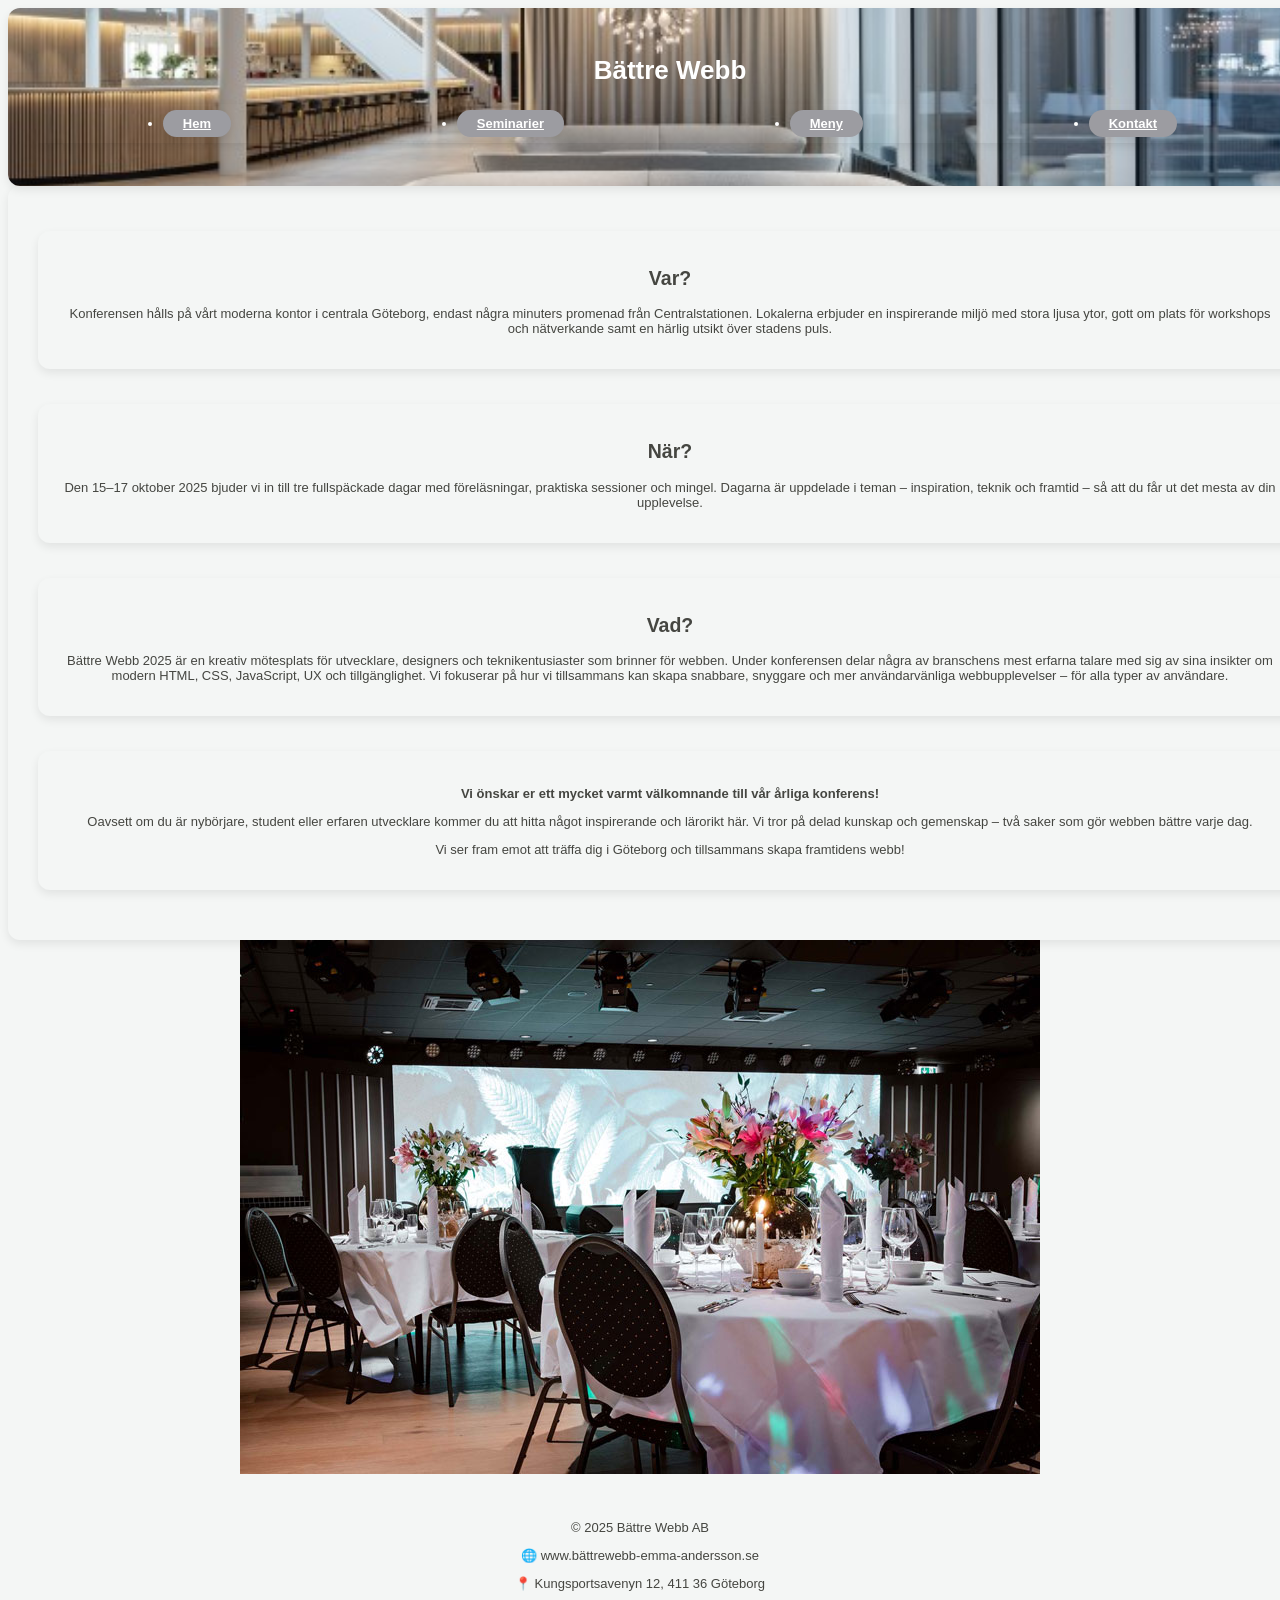
==== index.html @ 06e7f987 "Första commit" ====
<!DOCTYPE html>
<html lang="en">
<head>
  <meta charset="UTF-8">
  <title>Välkommen – Bättre Webb 2025</title>
  <link rel="stylesheet" href="style.css">
</head>
<header>
  <h1>Bättre Webb</h1>
  <nav><ul>
    <li><a href="index.html">Hem</a></li>
    <li><a href="info.html">Seminarier</a></li>
    <li><a href="food.html">Meny</a></li>
    <li><a href="contact.html">Kontakt</a></li>
  </ul></nav>
</header>
<body>
  
<main>
<br>
  <section>
    <h2>Var?</h2>
      <p>Konferensen hålls på vårt moderna kontor i centrala Göteborg, endast några minuters promenad från Centralstationen. Lokalerna erbjuder en inspirerande miljö med stora ljusa ytor, gott om plats för workshops och nätverkande samt en härlig utsikt över stadens puls.</p>
  </section>
<br>
  <section>
    <h2>När?</h2>
      <p>Den 15–17 oktober 2025 bjuder vi in till tre fullspäckade dagar med föreläsningar, praktiska sessioner och mingel. Dagarna är uppdelade i teman – inspiration, teknik och framtid – så att du får ut det mesta av din upplevelse.</p>
  </section>
<br>  
  <section>
    <h2>Vad?</h2>
      <p>Bättre Webb 2025 är en kreativ mötesplats för utvecklare, designers och teknikentusiaster som brinner för webben. Under konferensen delar några av branschens mest erfarna talare med sig av sina insikter om modern HTML, CSS, JavaScript, UX och tillgänglighet. Vi fokuserar på hur vi tillsammans kan skapa snabbare, snyggare och mer användarvänliga webbupplevelser – för alla typer av användare.</p>        
  </section>
<br>
  <section>
<br>
    <strong>Vi önskar er ett mycket varmt välkomnande till vår årliga konferens!</strong>
      <p>Oavsett om du är nybörjare, student eller erfaren utvecklare kommer du att hitta något inspirerande och lärorikt här. Vi tror på delad kunskap och gemenskap – två saker som gör webben bättre varje dag.</p>
      <p>Vi ser fram emot att träffa dig i Göteborg och tillsammans skapa framtidens webb!</p>
  </section>
</main>
<img src="konferens-3.jpg" alt="Konferensrum">

  <footer>
<br><br>
      <p>&copy; 2025 Bättre Webb AB</p>
      <p>🌐 www.bättrewebb-emma-andersson.se</p>
      <p>📍 Kungsportsavenyn 12, 411 36 Göteborg</p>
<br><br>
  </footer>
</body>
</html>
---- style.css ----
/* style.css */        

/* Header */
header {
      width: 100%;      
      background: url('kontor-1.jpg') no-repeat center center/cover;
      color: #fff;
      border-radius: 12px;
      padding: 30px;
      text-align: center;
      border-radius: 12px;
      overflow: hidden; 

      box-shadow: 0 4px 10px rgba(0,0,0,0.08);
}

/* Main */
main {
      width: 100%;
      border-radius: 12px;
      padding: 30px;
      text-align: center;
      box-shadow: 0 4px 10px rgba(0,0,0,0.08);
}

/* Innehåll */
body {
      text-align: center;
      background-color: #f4f6f5;
      font-family: Arial;
      font-size: small;
      color: #454641;
      padding: auto;
      text-align: center;
      max-width: auto;
}

img.responsive {
      height: auto;
      width: auto;
      box-shadow: 0 4px 10px rgba(0,0,0,0.08);
      margin: 20px; 
      transition: background-color 0.3s;
      justify-content: space-evenly;
      border-radius: 12px;
}

/* Sektioner och rubriker */
section {
      text-align: center;
      background-color: #f4f6f5;
      font-family: Arial;
      font-size: small;
      color: #454641;
      max-width: auto;
      margin-bottom: 20px;
      padding: 20px;
      border-radius: 12px;
      box-shadow: 0 4px 10px rgba(0,0,0,0.08);
}

/* Formulär */
form {
      font-weight: bold;      
      flex-direction: column;
      height: 50%;
      width: 100%;
      font-size: small;
      cursor: pointer;
}

/* Aktiv länk och hover-effekt */         
      nav a:hover,
      nav a.active {
      background-color: #b8bcb8;  
      text-decoration: none;
      color: white;
      border-radius: 60px;
      padding: 6px 12px;
      transition: background-color 0s;  
      display: flex;
      justify-content: space-around;
}

/* Navigationsmeny */
nav a.active {
      background-color: #70706f;  
      text-decoration: none;  
      padding: 6px 12px;      
      transition: background-color 0.3s;
      display: flex;
      justify-content: space-around;
      box-shadow: 0 4px 10px rgba(0,0,0,0.08);
}

nav ul li a { 
      color: white;
      background-color: #9c9ca1;    
      border-radius: 60px;
      font-weight: bold;      
      padding: 6px 20px;     
      transition: background-color 0.3s;      
      display: flex;
      justify-content: space-around;
      align-items: center;
      box-shadow: 0 4px 10px rgba(0,0,0,0.08);
}

nav ul {
      color: white;
      text-decoration: none;
      padding: 6px 12px;      
      transition: background-color 0.3s;
      display: flex;
      justify-content: space-around;
      box-shadow: 0 4px 10px rgba(0,0,0,0.08);
}
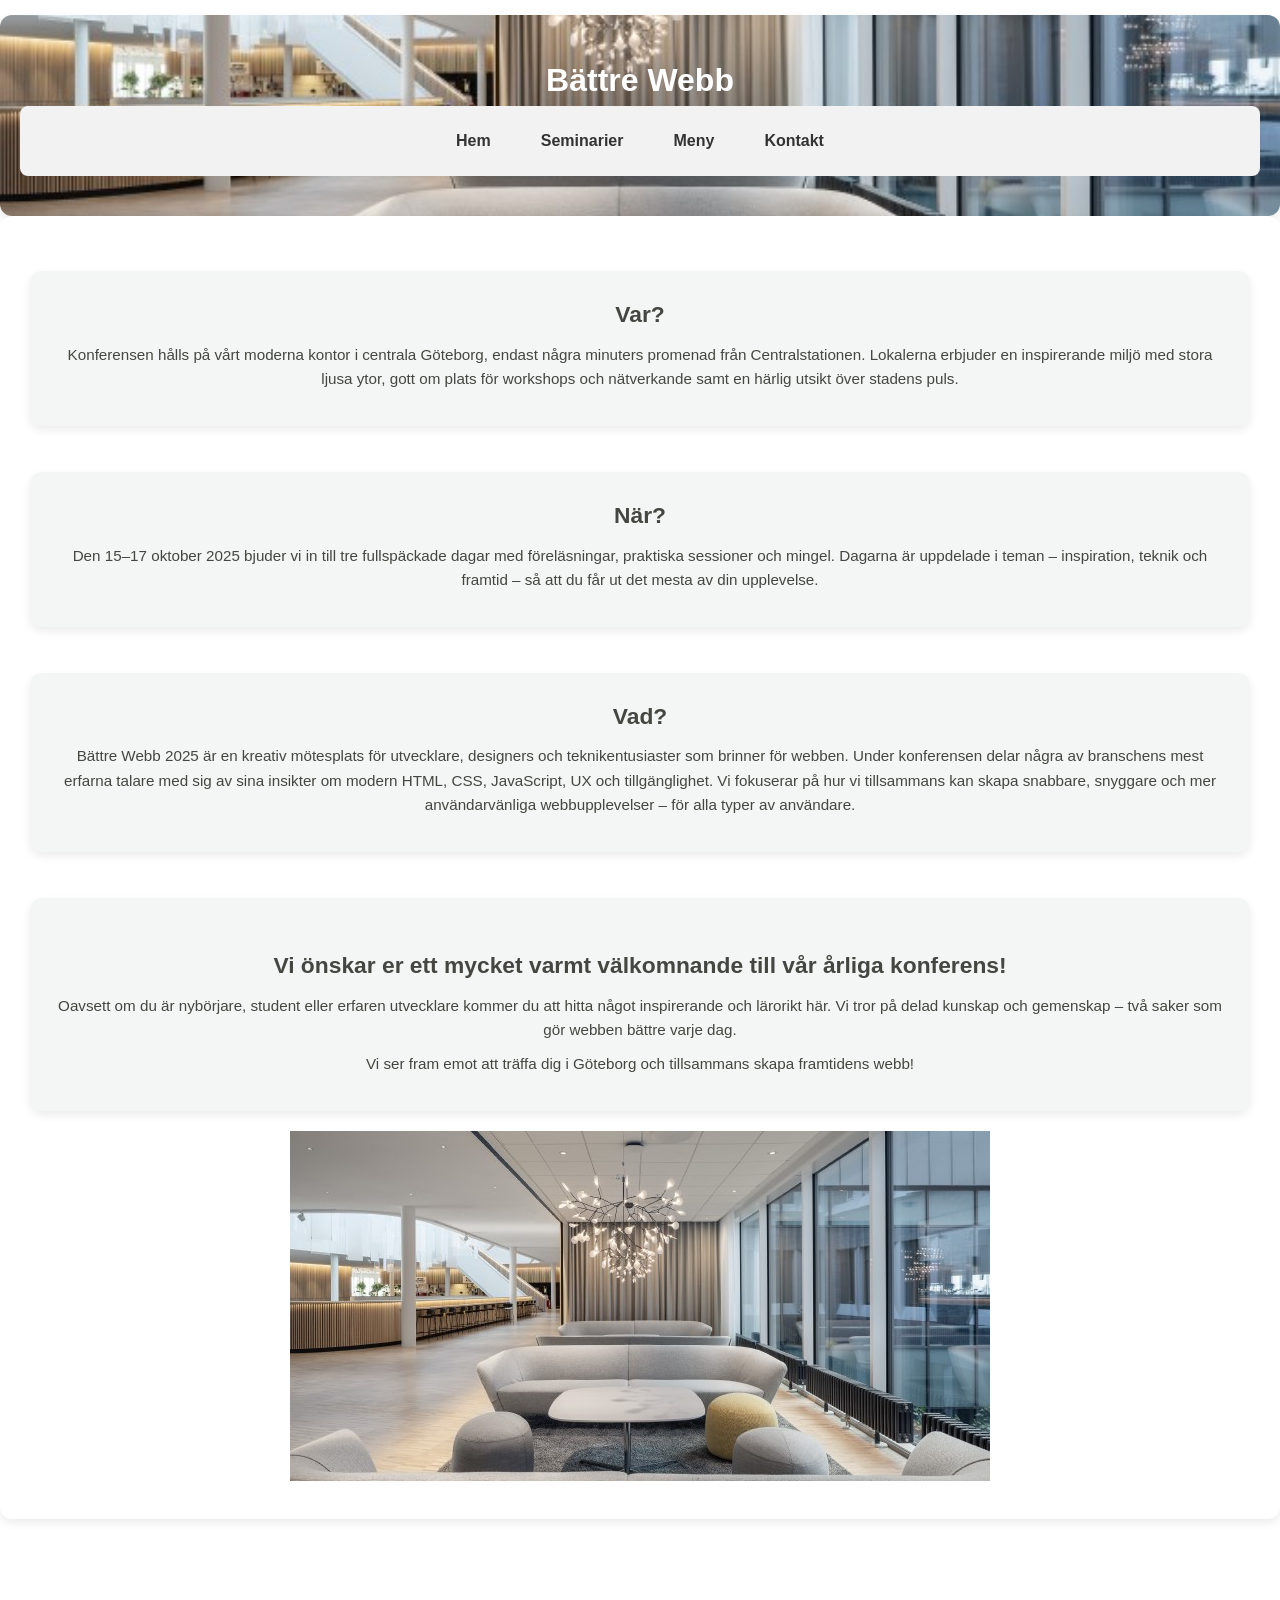
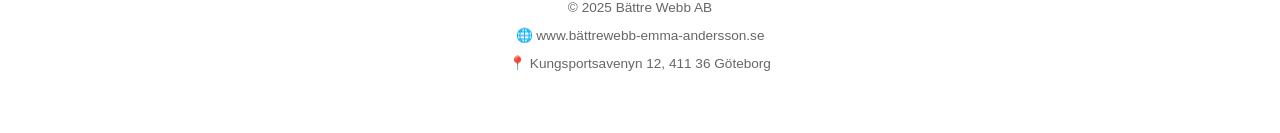
==== commit 34b5007a: "Uppdaterade webbsidans kod och layout" ====
--- a/index.html
+++ b/index.html
@@ -1,21 +1,20 @@
 <!DOCTYPE html>
-<html lang="en">
+<html lang="sv">
 <head>
   <meta charset="UTF-8">
   <title>Välkommen – Bättre Webb 2025</title>
   <link rel="stylesheet" href="style.css">
 </head>
+<body>
 <header>
   <h1>Bättre Webb</h1>
-  <nav><ul>
-    <li><a href="index.html">Hem</a></li>
-    <li><a href="info.html">Seminarier</a></li>
-    <li><a href="food.html">Meny</a></li>
-    <li><a href="contact.html">Kontakt</a></li>
-  </ul></nav>
+  <nav>
+      <a href="./index.html">Hem</a>  
+      <a href="./info.html">Seminarier</a>
+      <a href="./food.html">Meny</a>
+      <a href="./contact.html">Kontakt</a>
+  </nav>
 </header>
-<body>
-  
 <main>
 <br>
   <section>
@@ -35,13 +34,12 @@
 <br>
   <section>
 <br>
-    <strong>Vi önskar er ett mycket varmt välkomnande till vår årliga konferens!</strong>
+    <h2>Vi önskar er ett mycket varmt välkomnande till vår årliga konferens!</h2>
       <p>Oavsett om du är nybörjare, student eller erfaren utvecklare kommer du att hitta något inspirerande och lärorikt här. Vi tror på delad kunskap och gemenskap – två saker som gör webben bättre varje dag.</p>
       <p>Vi ser fram emot att träffa dig i Göteborg och tillsammans skapa framtidens webb!</p>
   </section>
+<img src="images/konferens-6.jpg" alt="Konferensrum">
 </main>
-<img src="konferens-3.jpg" alt="Konferensrum">
-
   <footer>
 <br><br>
       <p>&copy; 2025 Bättre Webb AB</p>
--- a/style.css
+++ b/style.css
@@ -1,117 +1,188 @@
-/* style.css */        
+/* style.css*/
+
+/* Grundinställningar och variabler */
+:root {
+  --padding: 15px;
+  --primary-color: #454641;
+  --secondary-color: #666;
+  --bg-light: #f4f6f5;
+  --shadow: 0 4px 10px rgba(0, 0, 0, 0.08);
+  --radius: 12px;
+  --transition: 0.3s ease;
+}
+
+* {
+  box-sizing: border-box;
+  margin: 0;
+  padding: 0;
+}
+
+/* Grundinställningar */
+body {
+  font-family: Arial, sans-serif;
+  background-color: #fff;
+  color: var(--primary-color);
+  line-height: 1.6;
+  padding-top: var(--padding);
+}
 
 /* Header */
 header {
-      width: 100%;      
-      background: url('kontor-1.jpg') no-repeat center center/cover;
-      color: #fff;
-      border-radius: 12px;
-      padding: 30px;
-      text-align: center;
-      border-radius: 12px;
-      overflow: hidden; 
-
-      box-shadow: 0 4px 10px rgba(0,0,0,0.08);
+  width: 100%;
+  background: url('images/konferens-6.jpg') no-repeat center center / cover;
+  color: #fff;
+  border-radius: var(--radius);
+  padding: 40px 20px;
+  text-align: center;
+  box-shadow: var(--shadow);
 }
 
-/* Main */
-main {
-      width: 100%;
-      border-radius: 12px;
-      padding: 30px;
-      text-align: center;
-      box-shadow: 0 4px 10px rgba(0,0,0,0.08);
+/* Navigationsmeny */
+nav {
+  display: flex;
+  justify-content: center;
+  flex-wrap: wrap;
+  gap: 20px;
+  background-color: #f2f2f2;
+  padding: 12px 20px;
+  border-radius: 8px;
 }
 
-/* Innehåll */
-body {
-      text-align: center;
-      background-color: #f4f6f5;
-      font-family: Arial;
-      font-size: small;
-      color: #454641;
-      padding: auto;
-      text-align: center;
-      max-width: auto;
+nav a {
+  text-decoration: none;
+  color: #333;
+  font-weight: 600;
+  padding: 10px 15px;
+  border-radius: 8px;
+  transition: background-color var(--transition), color var(--transition);
 }
 
-img.responsive {
-      height: auto;
-      width: auto;
-      box-shadow: 0 4px 10px rgba(0,0,0,0.08);
-      margin: 20px; 
-      transition: background-color 0.3s;
-      justify-content: space-evenly;
-      border-radius: 12px;
+nav a:hover {
+  background-color: #ddd;
+  color: var(--primary-color);
 }
 
-/* Sektioner och rubriker */
+/* Huvudinnehåll */
+main {
+  width: 100%;
+  border-radius: var(--radius);
+  padding: 30px;
+  text-align: center;
+  box-shadow: var(--shadow);
+  background-color: #fff;
+  margin-bottom: 30px;
+}
+
+h2, p, form {
+  padding-bottom: 10px;
+  text-align: center;
+}
+
+/* Bilder */
+img.responsive {
+  width: 100%;
+  max-width: 600px;
+  height: auto;
+  display: block;
+  margin: 20px auto;
+  border-radius: var(--radius);
+  box-shadow: var(--shadow);
+  transition: transform var(--transition);
+}
+
+img.responsive:hover {
+  transform: scale(1.03);
+}
+
+/* Sektioner (info.html m.fl.) */
 section {
-      text-align: center;
-      background-color: #f4f6f5;
-      font-family: Arial;
-      font-size: small;
-      color: #454641;
-      max-width: auto;
-      margin-bottom: 20px;
-      padding: 20px;
-      border-radius: 12px;
-      box-shadow: 0 4px 10px rgba(0,0,0,0.08);
+  text-align: center;
+  background-color: var(--bg-light);
+  font-size: 0.95rem;
+  color: var(--primary-color);
+  margin-bottom: 20px;
+  padding: 25px;
+  border-radius: var(--radius);
+  box-shadow: var(--shadow);
 }
 
 /* Formulär */
 form {
-      font-weight: bold;      
-      flex-direction: column;
-      height: 50%;
-      width: 100%;
-      font-size: small;
-      cursor: pointer;
+  display: flex;
+  flex-direction: column;
+  gap: 12px;
+  width: 100%;
+  max-width: 400px;
+  margin: 0 auto;
+  font-size: 0.9rem;
+  font-weight: bold;
 }
 
-/* Aktiv länk och hover-effekt */         
-      nav a:hover,
-      nav a.active {
-      background-color: #b8bcb8;  
-      text-decoration: none;
-      color: white;
-      border-radius: 60px;
-      padding: 6px 12px;
-      transition: background-color 0s;  
-      display: flex;
-      justify-content: space-around;
+form input,
+form textarea {
+  width: 100%;
+  padding: 10px;
+  border-radius: 6px;
+  border: 1px solid #ccc;
+  font-size: 0.9rem;
+  transition: border-color var(--transition), box-shadow var(--transition);
 }
 
-/* Navigationsmeny */
-nav a.active {
-      background-color: #70706f;  
-      text-decoration: none;  
-      padding: 6px 12px;      
-      transition: background-color 0.3s;
-      display: flex;
-      justify-content: space-around;
-      box-shadow: 0 4px 10px rgba(0,0,0,0.08);
+form input:focus,
+form textarea:focus {
+  outline: none;
+  border-color: var(--primary-color);
+  box-shadow: 0 0 5px rgba(69, 70, 65, 0.3);
 }
 
-nav ul li a { 
-      color: white;
-      background-color: #9c9ca1;    
-      border-radius: 60px;
-      font-weight: bold;      
-      padding: 6px 20px;     
-      transition: background-color 0.3s;      
-      display: flex;
-      justify-content: space-around;
-      align-items: center;
-      box-shadow: 0 4px 10px rgba(0,0,0,0.08);
+form button {
+  background-color: var(--primary-color);
+  color: #fff;
+  padding: 10px 15px;
+  border: none;
+  border-radius: 6px;
+  cursor: pointer;
+  transition: background-color var(--transition), transform var(--transition);
 }
 
-nav ul {
-      color: white;
-      text-decoration: none;
-      padding: 6px 12px;      
-      transition: background-color 0.3s;
-      display: flex;
-      justify-content: space-around;
-      box-shadow: 0 4px 10px rgba(0,0,0,0.08);
+form button:hover {
+  background-color: var(--secondary-color);
+  transform: translateY(-2px);
+}
+
+/* Footer */
+footer {
+  text-align: center;
+  color: var(--secondary-color);
+  font-size: 0.85rem;
+  padding: 15px;
+  line-height: 1.3; /* Mindre radavstånd */
+}
+
+/* Responsiv design */
+@media (max-width: 500px) {
+  nav {
+    flex-direction: column;
+    align-items: center;
+    gap: 10px;
+  }
+
+  nav a {
+    width: 80%;
+    text-align: center;
+    font-size: 1.1rem;
+  }
+
+  img.responsive {
+    max-width: 100%;
+    margin: 10px 0;
+  }
+
+  form {
+    width: 90%;
+  }
+
+  header, main, section {
+    padding: 20px;
+  }
 }
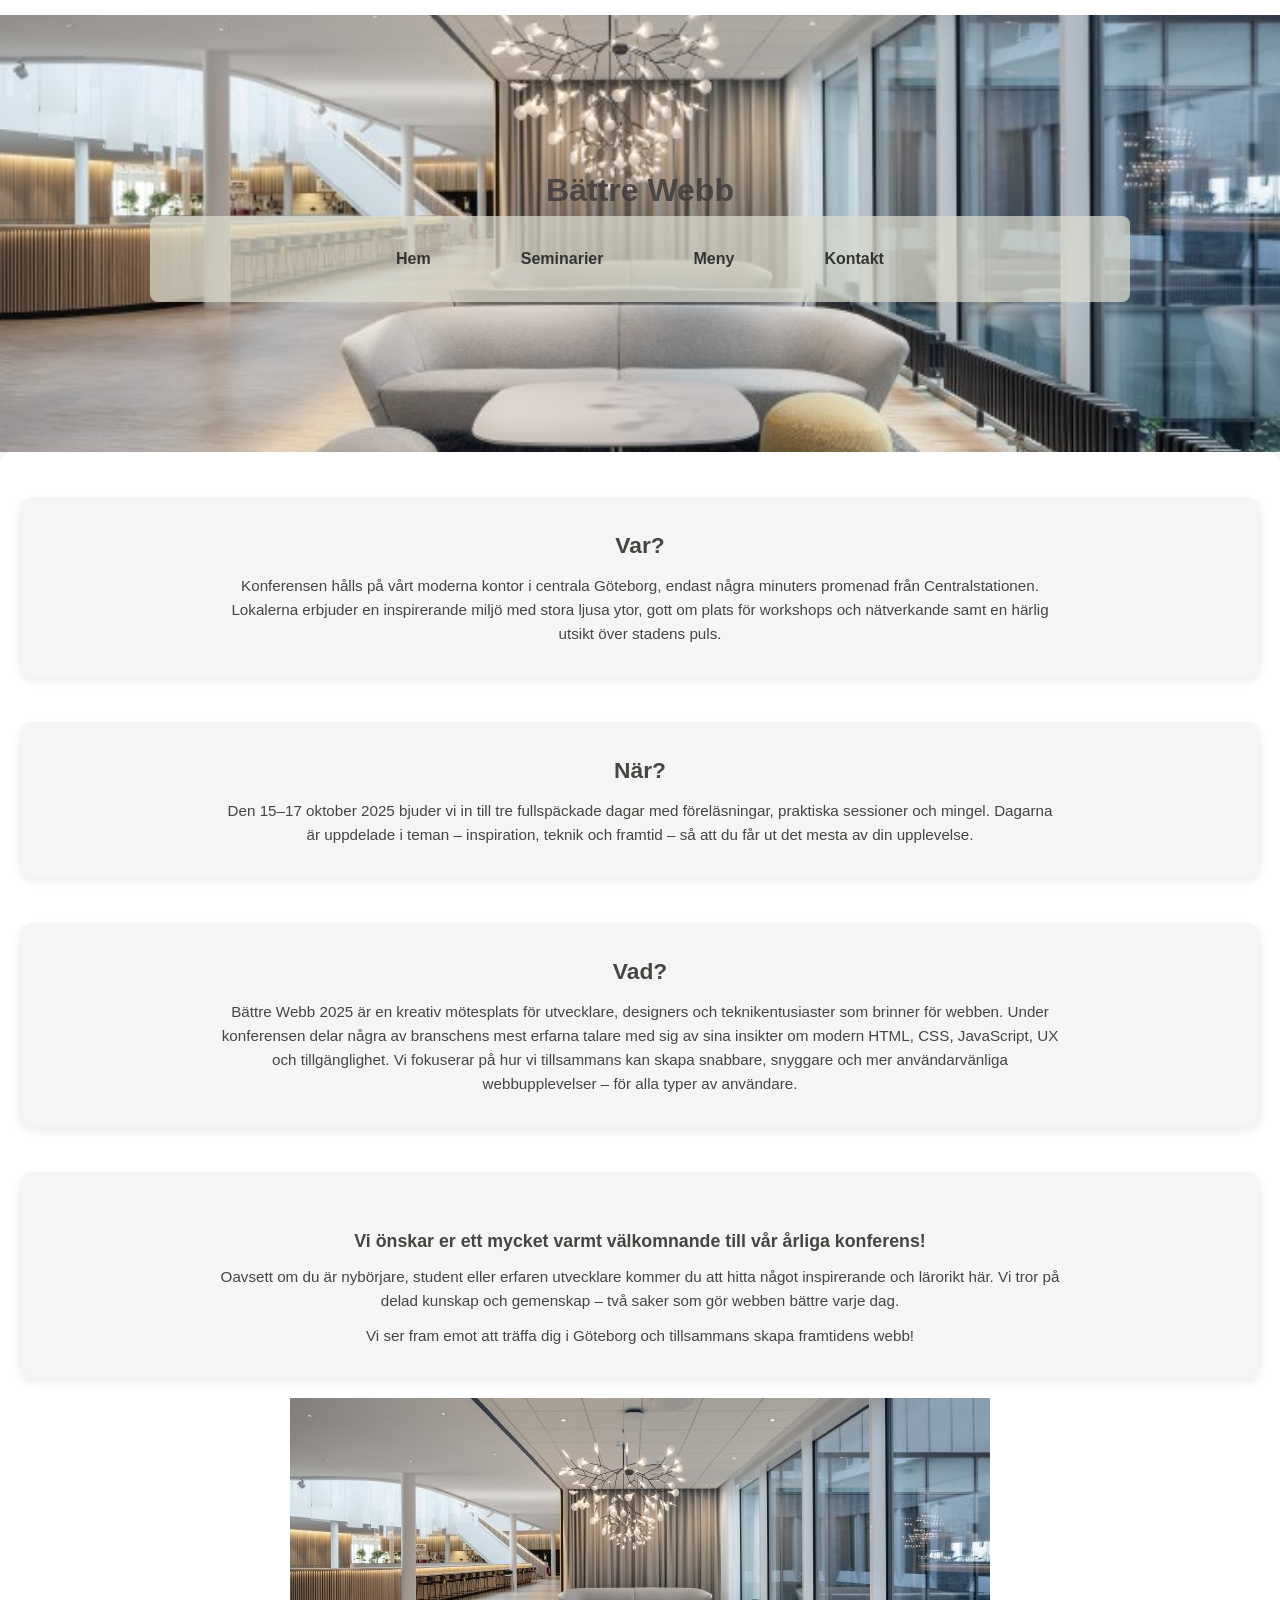
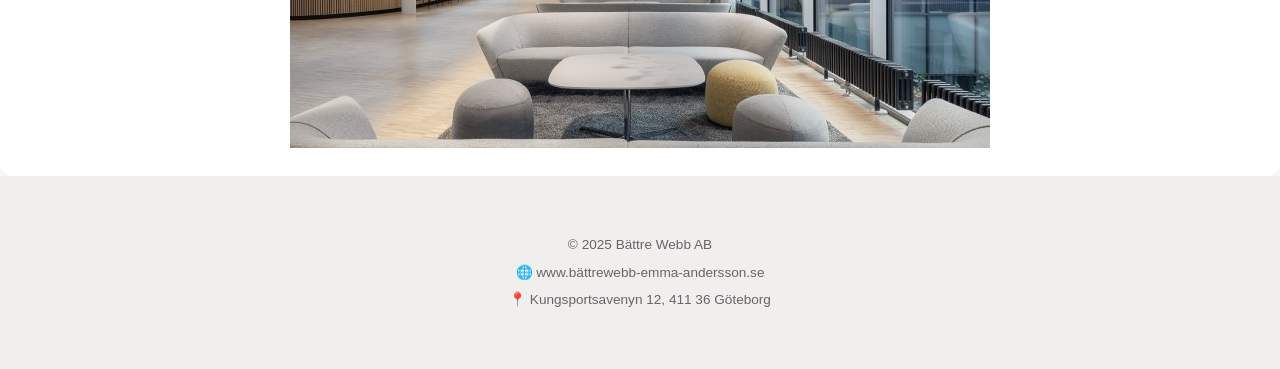
==== commit 9eb295e2: "Uppdaterade style.css och ändrade layout" ====
--- a/index.html
+++ b/index.html
@@ -34,7 +34,7 @@
 <br>
   <section>
 <br>
-    <h2>Vi önskar er ett mycket varmt välkomnande till vår årliga konferens!</h2>
+    <h3>Vi önskar er ett mycket varmt välkomnande till vår årliga konferens!</h3>
       <p>Oavsett om du är nybörjare, student eller erfaren utvecklare kommer du att hitta något inspirerande och lärorikt här. Vi tror på delad kunskap och gemenskap – två saker som gör webben bättre varje dag.</p>
       <p>Vi ser fram emot att träffa dig i Göteborg och tillsammans skapa framtidens webb!</p>
   </section>
--- a/style.css
+++ b/style.css
@@ -24,17 +24,17 @@
   color: var(--primary-color);
   line-height: 1.6;
   padding-top: var(--padding);
+  text-align: center;
 }
 
 /* Header */
 header {
   width: 100%;
   background: url('images/konferens-6.jpg') no-repeat center center / cover;
-  color: #fff;
-  border-radius: var(--radius);
-  padding: 40px 20px;
+  color: #413d3ddf; /* Rubrikens färg */
   text-align: center;
   box-shadow: var(--shadow);
+  padding: 150px; /* Bakgrundsbildens storlek */
 }
 
 /* Navigationsmeny */
@@ -42,10 +42,10 @@
   display: flex;
   justify-content: center;
   flex-wrap: wrap;
-  gap: 20px;
-  background-color: #f2f2f2;
-  padding: 12px 20px;
-  border-radius: 8px;
+  gap: 60px;
+  background-color: #dddccfb7; /* Bakgrundsfärg */
+  padding: 20px 2px 20px 2px; /* Fyllnad */
+  border-radius: 8px; /* Rundade hörn */
 }
 
 nav a {
@@ -66,22 +66,20 @@
 main {
   width: 100%;
   border-radius: var(--radius);
-  padding: 30px;
   text-align: center;
   box-shadow: var(--shadow);
   background-color: #fff;
-  margin-bottom: 30px;
+  padding: 20px;
 }
 
-h2, p, form {
-  padding-bottom: 10px;
-  text-align: center;
+h2, h3, p {
+  margin: 10px 0;
 }
 
 /* Bilder */
 img.responsive {
   width: 100%;
-  max-width: 600px;
+  max-width: 500px;
   height: auto;
   display: block;
   margin: 20px auto;
@@ -101,7 +99,7 @@
   font-size: 0.95rem;
   color: var(--primary-color);
   margin-bottom: 20px;
-  padding: 25px;
+  padding: 20px 200px 20px 200px; 
   border-radius: var(--radius);
   box-shadow: var(--shadow);
 }
@@ -113,7 +111,7 @@
   gap: 12px;
   width: 100%;
   max-width: 400px;
-  margin: 0 auto;
+  margin: 0 auto 30px auto;
   font-size: 0.9rem;
   font-weight: bold;
 }
@@ -132,7 +130,7 @@
 form textarea:focus {
   outline: none;
   border-color: var(--primary-color);
-  box-shadow: 0 0 5px rgba(69, 70, 65, 0.3);
+  box-shadow: 0 0 8px rgba(69, 70, 65, 0.2);
 }
 
 form button {
@@ -141,6 +139,7 @@
   padding: 10px 15px;
   border: none;
   border-radius: 6px;
+  margin-top: 15px;
   cursor: pointer;
   transition: background-color var(--transition), transform var(--transition);
 }
@@ -156,7 +155,8 @@
   color: var(--secondary-color);
   font-size: 0.85rem;
   padding: 15px;
-  line-height: 1.3; /* Mindre radavstånd */
+  line-height: 1.3;
+  background-color: #f1eeee; /* Uppdaterat färg */
 }
 
 /* Responsiv design */
